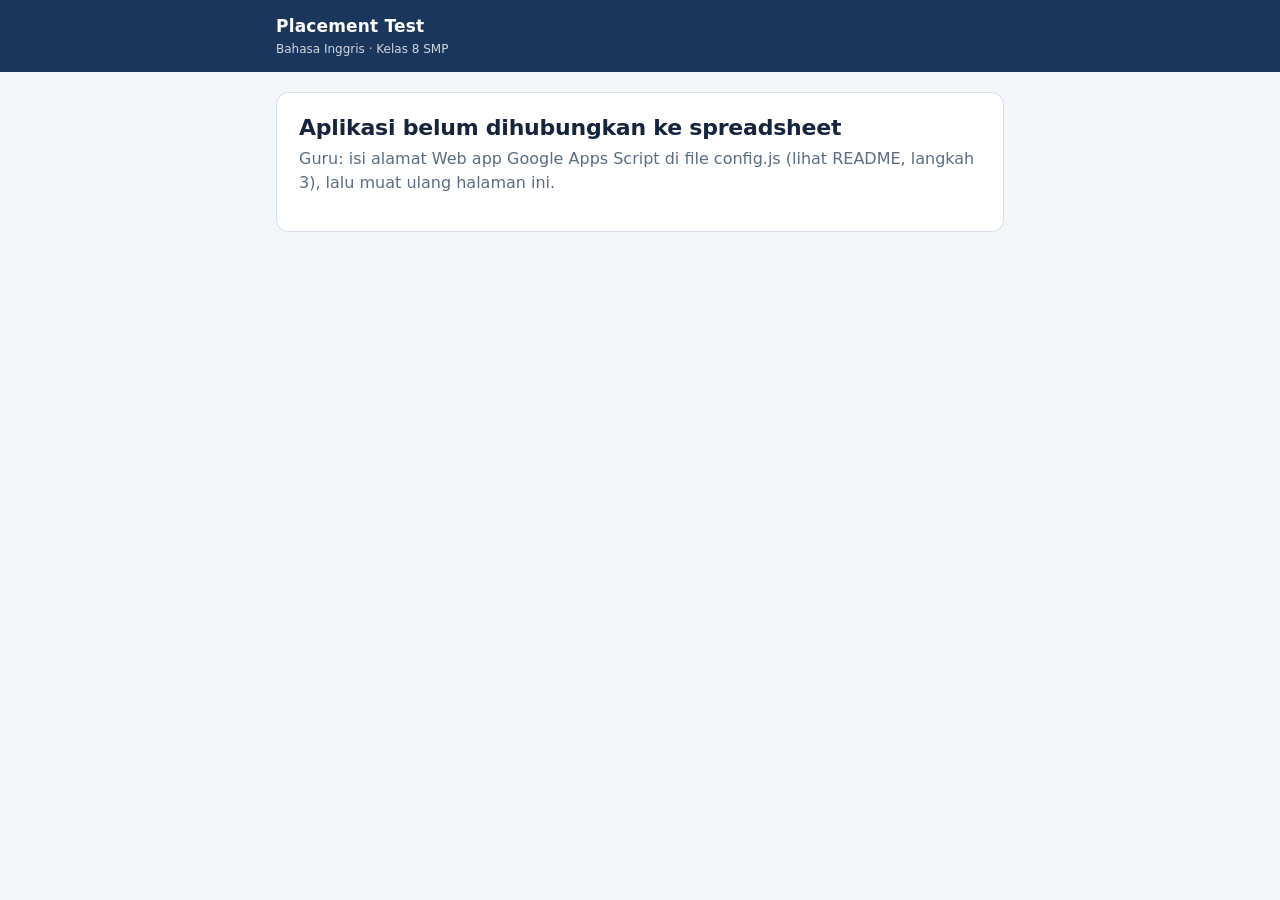
==== index.html @ eb66059a "Add files via upload" ====
<!doctype html>
<html lang="id">
<head>
<meta charset="utf-8">
<meta name="viewport" content="width=device-width, initial-scale=1, viewport-fit=cover">
<title>Placement Test Bahasa Inggris</title>
<link rel="stylesheet" href="style.css">
</head>
<body>
<header class="bar">
  <div class="bar-inner">
    <div class="brand">Placement Test<small>Bahasa Inggris · Kelas 8 SMP</small></div>
    <div class="spacer"></div>
    <div class="meta" id="step-meta"></div>
  </div>
  <div class="progress" id="progress" hidden><i id="progress-bar"></i></div>
</header>
<main class="wrap" id="app"><div class="card">Memuat soal…</div></main>
<script src="config.js"></script>
<script src="app.js"></script>
</body>
</html>
---- style.css ----
:root {
  --navy: #1b365d;
  --navy-2: #264a7a;
  --teal: #1f7a8c;
  --bg: #f3f6fa;
  --surface: #ffffff;
  --surface-2: #e9eff6;
  --ink: #15253d;
  --muted: #5b6c84;
  --line: #d3dce8;
  --danger: #a3412a;
  --ok: #1e7a4d;
  --l1: #a3412a;
  --l2: #8a5e00;
  --l3: #1b6d7d;
  --l4: #1b365d;
  --font: "Segoe UI", system-ui, -apple-system, Roboto, "Helvetica Neue", Arial, sans-serif;
  color-scheme: light;
}
* { box-sizing: border-box; }
html { -webkit-text-size-adjust: 100%; }
body {
  margin: 0; background: var(--bg); color: var(--ink);
  font-family: var(--font); font-size: 16px; line-height: 1.5;
}
h1, h2, h3 { margin: 0; line-height: 1.2; letter-spacing: -0.01em; }
button, input, select, textarea { font: inherit; color: inherit; }
button { cursor: pointer; }
:focus-visible { outline: 3px solid var(--teal); outline-offset: 2px; }
[hidden] { display: none !important; }

/* top bar */
.bar { background: var(--navy); color: #fff; }
.bar-inner { max-width: 760px; margin: 0 auto; padding: 14px 16px; display: flex; align-items: center; gap: 12px; }
.bar.wide .bar-inner { max-width: 1180px; }
.brand { font-weight: 700; font-size: 17px; letter-spacing: 0.01em; }
.brand small { display: block; font-weight: 400; font-size: 12px; opacity: 0.8; letter-spacing: 0; }
.bar .spacer { flex: 1; }
.bar .meta { font-size: 13px; opacity: 0.9; }

.wrap { max-width: 760px; margin: 0 auto; padding: 20px 16px 56px; display: flex; flex-direction: column; gap: 16px; }
.wrap.wide { max-width: 1180px; }
.card { background: var(--surface); border: 1px solid var(--line); border-radius: 12px; padding: 22px; }
.card h2 { font-size: 22px; margin-bottom: 6px; }
.lead { color: var(--muted); margin: 0 0 14px; }

/* buttons */
.btn { display: inline-flex; align-items: center; justify-content: center; gap: 8px; min-height: 46px; padding: 10px 22px;
  border-radius: 10px; border: 1px solid var(--navy); background: var(--navy); color: #fff; font-weight: 600; }
.btn:hover { background: var(--navy-2); }
.btn:disabled { opacity: 0.45; cursor: not-allowed; }
.btn.ghost { background: #fff; color: var(--navy); border-color: var(--line); }
.btn.ghost:hover { border-color: var(--navy); background: #fff; }
.btn.danger { background: #fff; color: var(--danger); border-color: var(--danger); }
.btn.small { min-height: 34px; padding: 5px 12px; font-size: 14px; border-radius: 8px; }
.btn.block { width: 100%; }

/* form */
label.fl { display: block; font-weight: 600; font-size: 14px; margin-bottom: 5px; }
.fl .opt { font-weight: 400; color: var(--muted); }
.inp { width: 100%; min-height: 46px; padding: 10px 12px; background: #fff; border: 1px solid #b9c6d6; border-radius: 10px; }
textarea.inp { min-height: 130px; resize: vertical; line-height: 1.5; }
.inp[aria-invalid="true"] { border-color: var(--danger); }
.err { color: var(--danger); font-size: 13px; min-height: 18px; margin-top: 3px; }
.stack { display: flex; flex-direction: column; gap: 14px; }

/* student */
.progress { height: 6px; background: rgba(255,255,255,0.25); }
.progress > i { display: block; height: 100%; background: #fff; width: 0; transition: width .25s; }
.step-label { font-size: 13px; color: var(--muted); font-weight: 600; letter-spacing: 0.04em; text-transform: uppercase; }
.sec-title { font-size: 22px; margin: 2px 0 4px; }
.q { padding: 18px 0; border-top: 1px solid var(--line); }
.q:first-of-type { border-top: 0; padding-top: 4px; }
.q-text { font-weight: 600; margin: 0 0 10px; }
.q-no { color: var(--teal); margin-right: 6px; }
.opts { display: flex; flex-direction: column; gap: 8px; }
.opt { position: relative; }
.opt input { position: absolute; opacity: 0; inset: 0; width: 100%; height: 100%; margin: 0; cursor: pointer; }
.opt span { display: flex; gap: 12px; align-items: flex-start; padding: 11px 14px; border: 1.5px solid var(--line); border-radius: 10px; background: #fff; }
.opt span b { flex: none; width: 24px; height: 24px; border-radius: 50%; border: 1.5px solid #9fb0c5; display: grid; place-items: center; font-size: 12px; color: var(--muted); }
.opt input:checked + span { border-color: var(--navy); background: #eef3fa; }
.opt input:checked + span b { background: var(--navy); border-color: var(--navy); color: #fff; }
.opt input:focus-visible + span { outline: 3px solid var(--teal); outline-offset: 1px; }
.passage { background: var(--surface-2); border-radius: 10px; padding: 16px 18px; margin: 10px 0 6px; line-height: 1.65; }
.passage h3 { font-size: 15px; margin-bottom: 8px; color: var(--navy); }
.audio-card { display: flex; gap: 14px; align-items: center; flex-wrap: wrap; background: var(--surface-2); border-radius: 10px; padding: 16px 18px; margin: 10px 0 6px; }
.audio-card .info { flex: 1; min-width: 160px; }
.audio-card .info strong { display: block; }
.audio-card .info span { color: var(--muted); font-size: 14px; }
.nav { display: flex; gap: 10px; justify-content: space-between; margin-top: 8px; }
.nav .btn { flex: 1; }
.wc { color: var(--muted); font-size: 13px; text-align: right; margin-top: 4px; }
.summary { display: flex; flex-direction: column; gap: 8px; margin: 12px 0; }
.sum-row { display: flex; justify-content: space-between; gap: 10px; padding: 10px 14px; border: 1px solid var(--line); border-radius: 10px; background: #fff; }
.sum-row.warn { border-color: #d9a441; background: #fff8e8; }
.sum-row button { background: none; border: 0; color: var(--teal); font-weight: 600; text-decoration: underline; padding: 0; }
.notice { background: #eef3fa; border: 1px solid #c9d7ea; border-radius: 10px; padding: 12px 14px; font-size: 14px; }
.list { margin: 8px 0 0; padding-left: 20px; }
.list li { margin: 4px 0; }
.done-mark { width: 64px; height: 64px; border-radius: 50%; background: #e6f4ec; color: var(--ok); display: grid; place-items: center; font-size: 34px; margin-bottom: 12px; }

/* teacher */
.grid-top { display: grid; grid-template-columns: 1.3fr 1fr; gap: 16px; }
.dist-bar { display: flex; height: 16px; border-radius: 8px; overflow: hidden; background: var(--surface-2); gap: 2px; margin: 8px 0 14px; }
.dist-bar span { display: block; min-width: 6px; }
.legend { display: grid; grid-template-columns: repeat(4, minmax(0, 1fr)); gap: 10px; }
.legend .n { font-size: 30px; font-weight: 700; line-height: 1; font-variant-numeric: tabular-nums; }
.legend .t { font-size: 13px; font-weight: 600; display: flex; align-items: center; gap: 6px; margin-top: 4px; }
.legend .c { font-size: 12px; color: var(--muted); }
.dot { width: 10px; height: 10px; border-radius: 50%; flex: none; }
.k0 { --kc: var(--l1); } .k1 { --kc: var(--l2); } .k2 { --kc: var(--l3); } .k3 { --kc: var(--l4); }
.dot, .dist-bar .k0, .dist-bar .k1, .dist-bar .k2, .dist-bar .k3 { background: var(--kc); }
.url-box { display: flex; gap: 8px; align-items: center; background: var(--surface-2); border-radius: 10px; padding: 10px 12px; margin-top: 8px; }
.url-box code { flex: 1; font-size: 15px; font-weight: 600; word-break: break-all; }
.toolbar { display: grid; grid-template-columns: minmax(0, 1.4fr) minmax(0, 1fr) minmax(0, 1fr) auto; gap: 10px; align-items: end; margin-bottom: 12px; }
.table-scroll { overflow-x: auto; }
table { border-collapse: collapse; width: 100%; min-width: 980px; }
th { text-align: left; font-size: 12px; letter-spacing: 0.05em; text-transform: uppercase; color: var(--muted); padding: 8px 10px; border-bottom: 2px solid var(--line); white-space: nowrap; }
td { padding: 10px; border-bottom: 1px solid var(--line); vertical-align: middle; }
td.num, th.num { text-align: right; font-variant-numeric: tabular-nums; white-space: nowrap; }
td.name { font-weight: 600; min-width: 150px; }
td.name small { display: block; color: var(--muted); font-weight: 400; font-size: 12px; }
tr.detail td { background: #f8fafc; padding: 16px 18px; }
.mini { width: 68px; min-height: 36px; padding: 4px 8px; text-align: right; border: 1px solid #b9c6d6; border-radius: 8px; font-variant-numeric: tabular-nums; }
.lv { display: inline-block; margin-left: 6px; font-size: 11px; font-weight: 700; padding: 1px 6px; border-radius: 6px; color: var(--c); background: color-mix(in srgb, var(--c) 13%, #fff); }
.lv1 { --c: var(--l1); } .lv2 { --c: var(--l2); } .lv3 { --c: var(--l3); } .lv4 { --c: var(--l4); }
.kelas { display: inline-block; font-weight: 700; font-size: 13px; padding: 3px 10px; border-radius: 999px; color: var(--kc); background: color-mix(in srgb, var(--kc) 13%, #fff); }
.pending { color: var(--muted); font-size: 13px; font-style: italic; }
.new { display: inline-block; background: var(--teal); color: #fff; font-size: 11px; font-weight: 700; padding: 1px 7px; border-radius: 999px; margin-left: 6px; vertical-align: 1px; }
.flag { color: var(--danger); font-size: 12px; }
.detail-grid { display: grid; grid-template-columns: 1fr 1fr; gap: 18px; }
.write-box { background: #fff; border: 1px solid var(--line); border-radius: 10px; padding: 12px 14px; white-space: pre-wrap; font-size: 15px; min-height: 60px; }
.detail h4 { margin: 0 0 6px; font-size: 13px; text-transform: uppercase; letter-spacing: 0.05em; color: var(--muted); }
.live { display: inline-flex; align-items: center; gap: 6px; font-size: 13px; }
.live i { width: 9px; height: 9px; border-radius: 50%; background: #5ad18a; }
.live.off i { background: #e0a040; }
.empty { text-align: center; padding: 34px 12px; color: var(--muted); }

@media (max-width: 800px) {
  .grid-top, .detail-grid { grid-template-columns: 1fr; }
  .legend { grid-template-columns: repeat(2, minmax(0, 1fr)); }
  .toolbar { grid-template-columns: 1fr; }
  .card { padding: 18px; }
}
@media (prefers-reduced-motion: reduce) { * { transition: none !important; } }
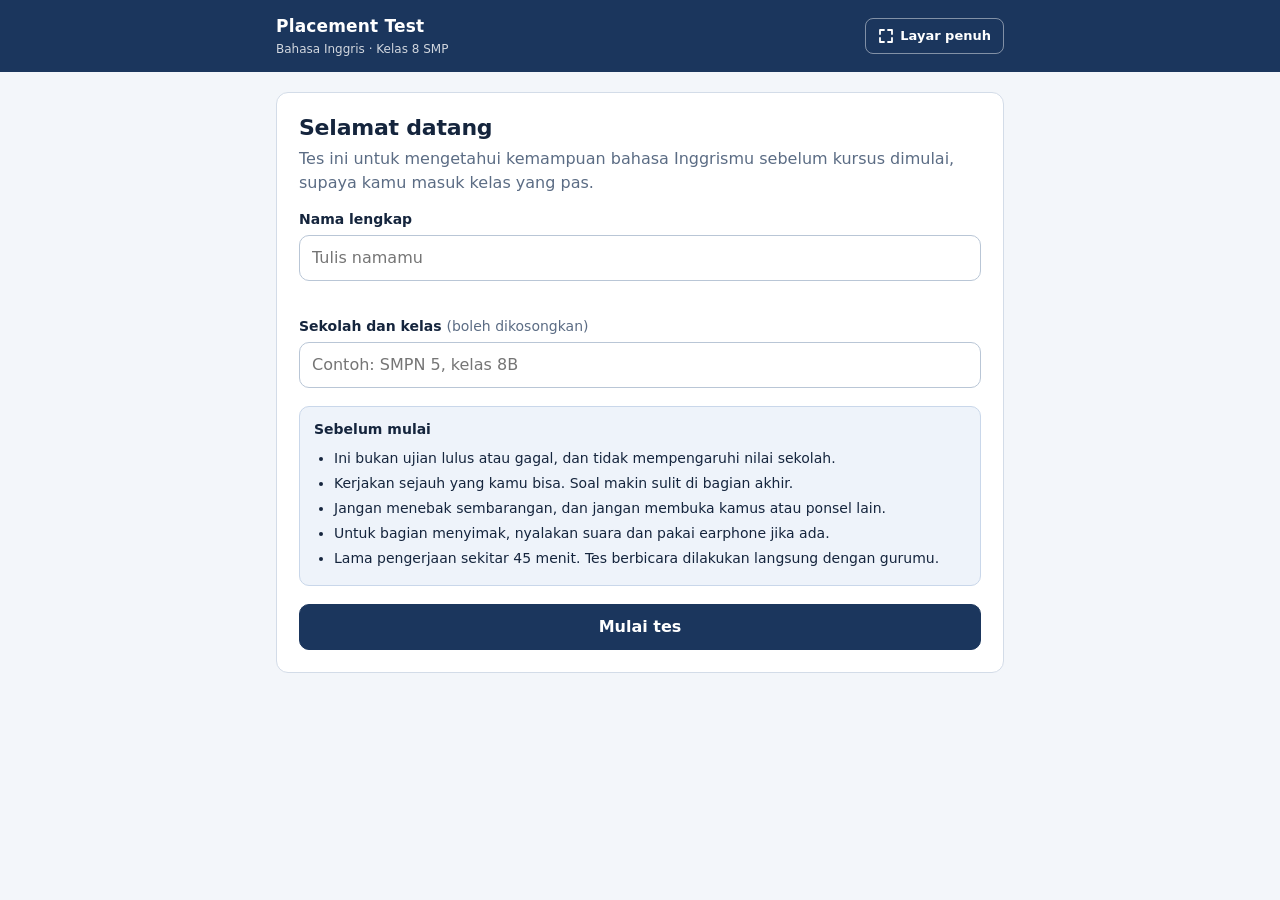
==== commit daa2d685: "Add files via upload" ====
--- a/index.html
+++ b/index.html
@@ -12,10 +12,43 @@
     <div class="brand">Placement Test<small>Bahasa Inggris · Kelas 8 SMP</small></div>
     <div class="spacer"></div>
     <div class="meta" id="step-meta"></div>
+    <button class="fs-btn" id="fs-btn" type="button" hidden aria-pressed="false">
+      <svg id="fs-icon" width="16" height="16" viewBox="0 0 16 16" fill="none" stroke="currentColor" stroke-width="1.8" stroke-linecap="round" stroke-linejoin="round" aria-hidden="true"></svg>
+      <span id="fs-label">Layar penuh</span>
+    </button>
   </div>
   <div class="progress" id="progress" hidden><i id="progress-bar"></i></div>
 </header>
 <main class="wrap" id="app"><div class="card">Memuat soal…</div></main>
+<script>
+(function () {
+  var btn = document.getElementById('fs-btn');
+  var root = document.documentElement;
+  var request = root.requestFullscreen || root.webkitRequestFullscreen;
+  var exit = document.exitFullscreen || document.webkitExitFullscreen;
+  // iPhone Safari tidak mendukung layar penuh untuk halaman web: tombol disembunyikan di sana.
+  if (!request || !exit) return;
+  var ENTER = '<path d="M2 6V2h4M10 2h4v4M14 10v4h-4M6 14H2v-4"/>';
+  var LEAVE = '<path d="M6 2v4H2M14 6h-4V2M10 14v-4h4M2 10h4v4"/>';
+  function active() { return !!(document.fullscreenElement || document.webkitFullscreenElement); }
+  function paint() {
+    var on = active();
+    document.getElementById('fs-icon').innerHTML = on ? LEAVE : ENTER;
+    document.getElementById('fs-label').textContent = on ? 'Keluar layar penuh' : 'Layar penuh';
+    btn.setAttribute('aria-pressed', on ? 'true' : 'false');
+  }
+  btn.addEventListener('click', function () {
+    try {
+      var p = active() ? exit.call(document) : request.call(root);
+      if (p && p.catch) p.catch(function () {});
+    } catch (e) { /* abaikan */ }
+  });
+  document.addEventListener('fullscreenchange', paint);
+  document.addEventListener('webkitfullscreenchange', paint);
+  btn.hidden = false;
+  paint();
+})();
+</script>
 <script src="config.js"></script>
 <script src="app.js"></script>
 </body>
--- a/style.css
+++ b/style.css
@@ -143,3 +143,15 @@
   .card { padding: 18px; }
 }
 @media (prefers-reduced-motion: reduce) { * { transition: none !important; } }
+
+/* tombol layar penuh (halaman murid) */
+.fs-btn { display: inline-flex; align-items: center; gap: 6px; min-height: 36px; padding: 6px 12px; border-radius: 8px;
+  border: 1px solid rgba(255,255,255,0.45); background: transparent; color: #fff; font-size: 13px; font-weight: 600; white-space: nowrap; }
+.fs-btn:hover { background: rgba(255,255,255,0.14); }
+.fs-btn:focus-visible { outline-color: #fff; }
+@media (max-width: 480px) {
+  .bar-inner { flex-wrap: wrap; row-gap: 8px; }
+  #step-meta { order: 3; }
+  .fs-btn #fs-label { display: none; }
+  .fs-btn { padding: 6px 10px; }
+}
